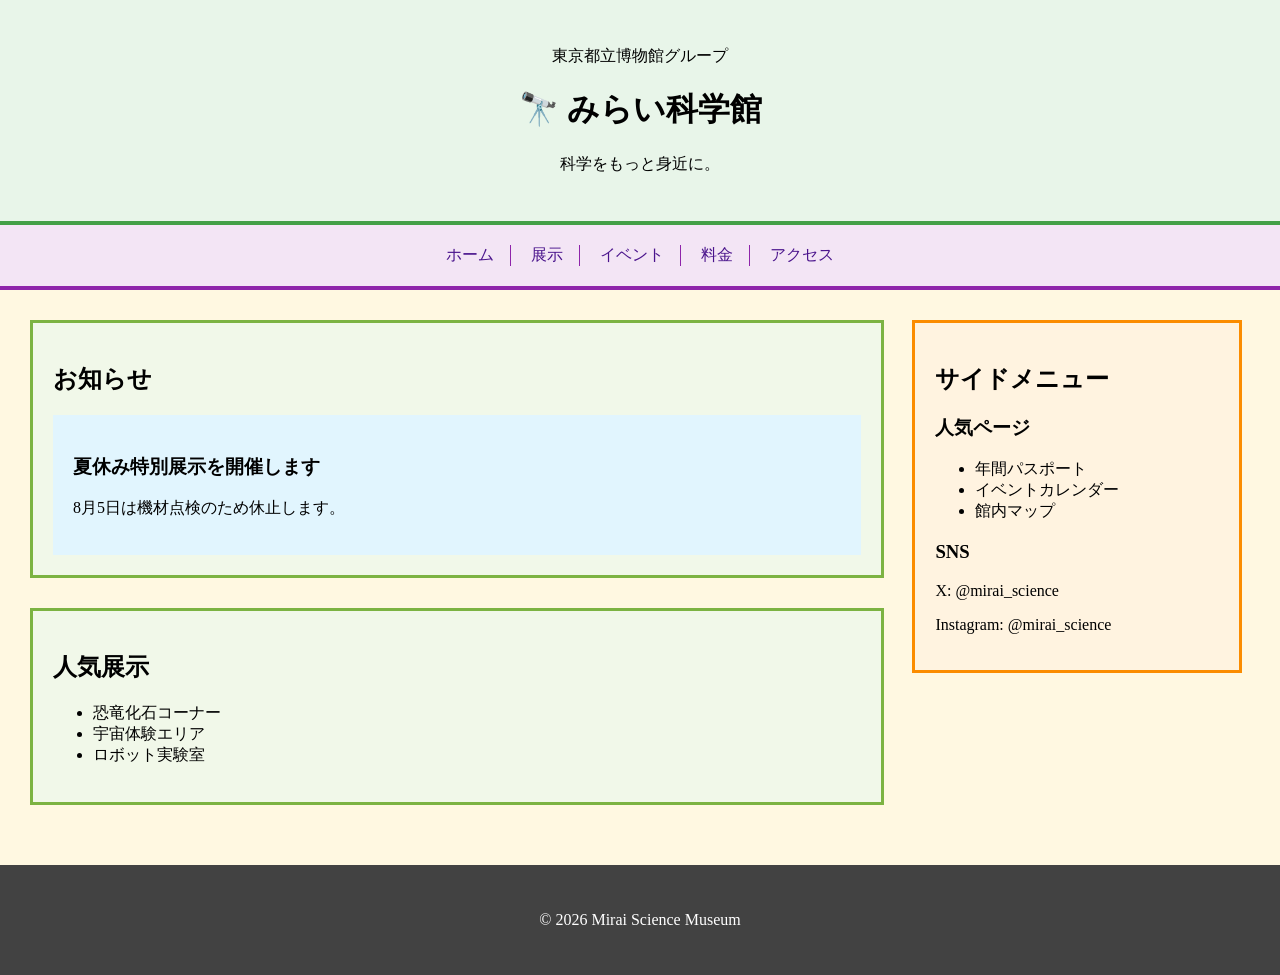
==== total/index.html @ 910ae145 "lastcommit" ====
<!DOCTYPE html>
<html lang="en">
<head>
	<meta charset="UTF-8">
	<link rel="stylesheet" href="style.css">
	<meta name="viewport" content="width=device-width, initial-scale=1.0">
	<title>総合演習</title>
</head>
<body>
    <header>
        <p>東京都立博物館グループ</p>
        <h1>🔭 みらい科学館</h1>
        <p>科学をもっと身近に。</p>
    </header>

    <nav>
        <ul>
            <li><a href="#">ホーム</a></li>
            <li><a href="#">展示</a></li>
            <li><a href="#">イベント</a></li>
            <li><a href="#">料金</a></li>
            <li><a href="#">アクセス</a></li>
        </ul>
    </nav>
    <main>
        <div class="contents">
            <section>
                <h2>お知らせ</h2>
                <article>
                    <h3>夏休み特別展示を開催します</h3>
                    <p>8月5日は機材点検のため休止します。</p>
                </article>
            </section>

            <section>
                <h2>人気展示</h2>
                <ul>
                    <li>恐竜化石コーナー</li>
                    <li>宇宙体験エリア</li>
                    <li>ロボット実験室</li>
                </ul>
            </section>
        </div><!-- /.contents -->

        <aside>
            <h2>サイドメニュー</h2>
            <h3>人気ページ</h3>
            <ul>
                <li>年間パスポート</li>
                <li>イベントカレンダー</li>
                <li>館内マップ</li>
            </ul>

            <h3>SNS</h3>
            <p>X: @mirai_science</p>
            <p>Instagram: @mirai_science</p>
        </aside>
    </main>

    <footer>
        <p>&copy; 2026 Mirai Science Museum</p>
    </footer>
</body>
</html>
---- total/style.css ----
@charset "UTF-8";

* {
    box-sizing: border-box;
}

body {
    margin: 0;
}

header {
    padding: 30px;
    text-align: center;
    background: #e8f5e9;
    border-bottom: 4px solid #43a047;
}

nav {
    padding: 20px;
    text-align: center;
    background: #f3e5f5;
    border-bottom: 4px solid #8e24aa;
}

nav ul {
    margin: 0;
    padding: 0;
    list-style: none;
}

nav li {
    display: inline-block;
    padding: 0 16px;
    border-right: 1px solid #8e24aa;
}

nav li:last-child {
    border-right: none;
}

nav a {
    color: #4a148c;
    text-decoration: none;
}

main {
    padding: 30px;
    background: #fff8e1;
}

.contents {
    display: inline-block;
    width: 70%;
    vertical-align: top;
}

aside {
    display: inline-block;
    width: 27%;
    margin-left: 2%;
    vertical-align: top;
    padding: 20px;
    background: #fff3e0;
    border: 3px solid #fb8c00;
}

section {
    margin-bottom: 30px;
    padding: 20px;
    background :#f1f8e9;
    border: 3px solid #7cb342;
}

article {
    margin-top: 20px;
    padding: 20px;
    background: #e1f5fe;
}

footer {
    padding: 30px;
    text-align: center;
    color: white;
    background-color: #424242;
}
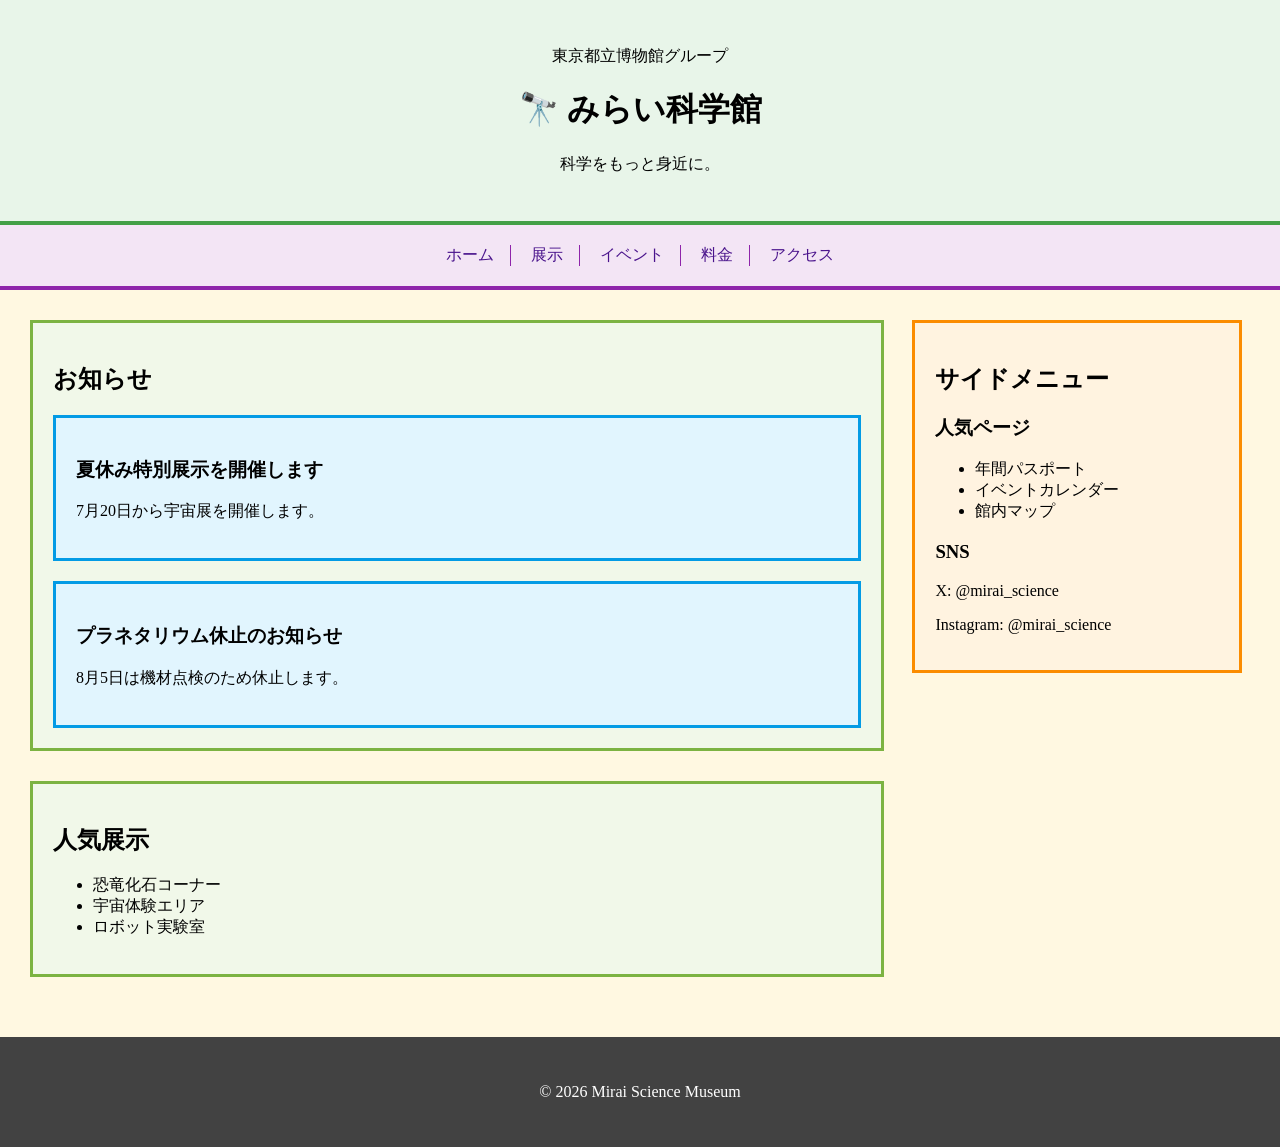
==== commit 7cdc7322: "lastlastcommit" ====
--- a/total/index.html
+++ b/total/index.html
@@ -28,6 +28,11 @@
                 <h2>お知らせ</h2>
                 <article>
                     <h3>夏休み特別展示を開催します</h3>
+                    <p>7月20日から宇宙展を開催します。</p>
+                </article>
+
+                <article>
+                    <h3>プラネタリウム休止のお知らせ</h3>
                     <p>8月5日は機材点検のため休止します。</p>
                 </article>
             </section>
--- a/total/style.css
+++ b/total/style.css
@@ -75,6 +75,7 @@
     margin-top: 20px;
     padding: 20px;
     background: #e1f5fe;
+    border: 3px solid #039be5;
 }
 
 footer {
